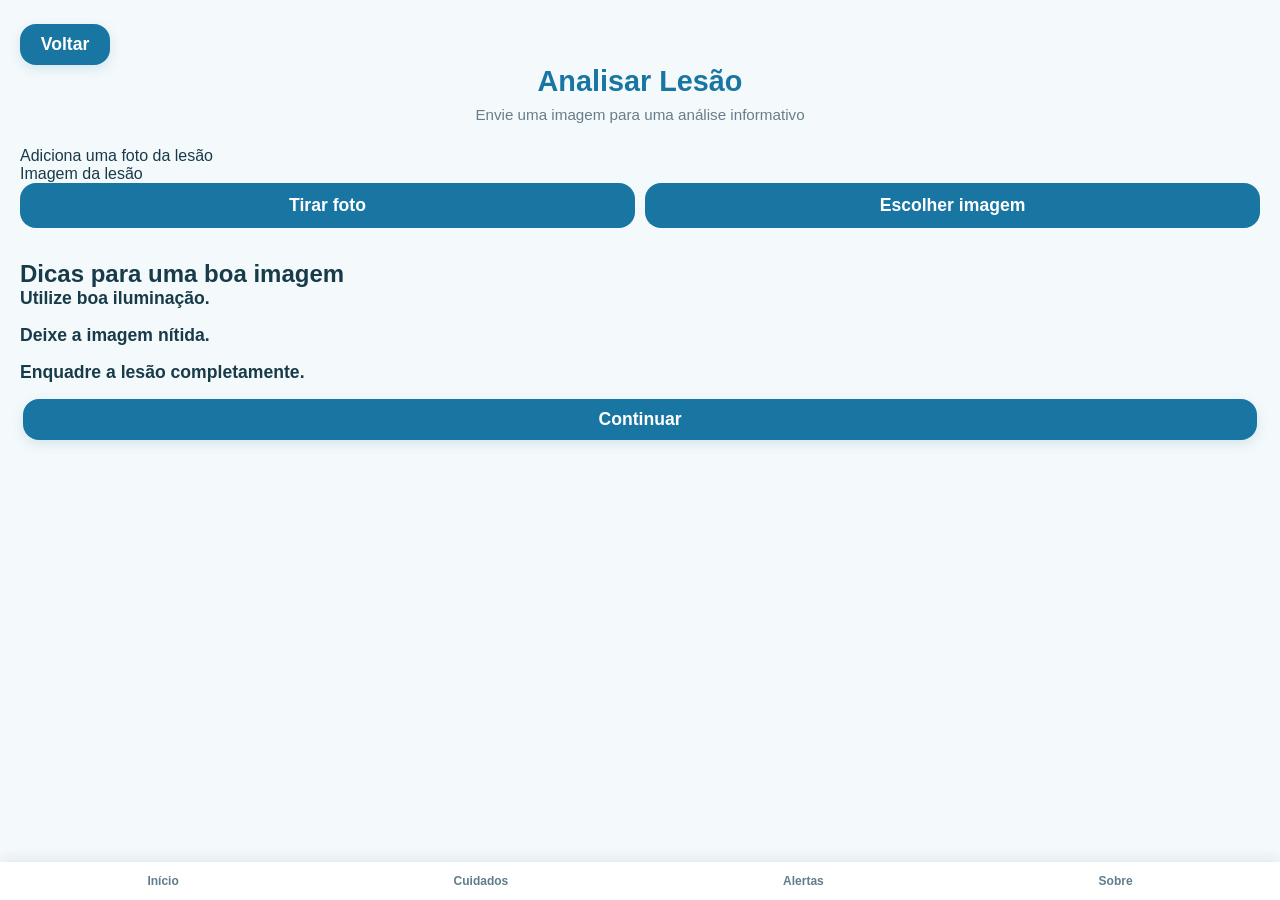
==== Front-end/pages/analisar.html @ c5fb35d3 "troca de pastas" ====
<!DOCTYPE html>
<html lang="pt-br">
<head>
    <meta charset="UTF-8">
    <meta name="viewport" content="width=device-width, initial-scale=1.0">
    <link rel="stylesheet" href="../css/style.css">
    <title>Analisar</title>
</head>
<body>
    <header>
        <a href="../index.html" class="btn-voltar">Voltar</a>
        <h1>Analisar Lesão</h1>
        <p>Envie uma imagem para uma análise informativo</p>
    </header>
    <main>
        <section>
            <div>
                <p>Adiciona uma foto da lesão</p>
                <div>
                    <p>Imagem da lesão</p>
                </div>

                <div class="boteos-imagem">
                    <a href="#"  class="btn-imagem">Tirar foto</a>
                    <a href="#"  class="btn-imagem">Escolher imagem</a>
                </div>
            </div>
        </section>

        <section>
            <h2>Dicas para uma boa imagem</h2>
            <p>Utilize boa iluminação.</p>
            <p>Deixe a imagem nítida.</p>
            <p>Enquadre a lesão completamente.</p>
        </section>

        <section>
            <a href="#" class="btn-continuar">Continuar</a>
        </section>
    </main>
    <nav>
        <ul>
            <a href="../index.html">Início</a>
            <a href="cuidados.html">Cuidados</a>
            <a href="alertas.html">Alertas</a>
            <a href="sobre.html">Sobre</a>
        </ul>
    </nav>
</body>
</html>
---- Front-end/css/style.css ----
* {
    margin: 0px;
    padding: 0px;
    box-sizing: border-box;
}

body {
    font-family: Arial, Helvetica, sans-serif;
    background-color: #f4f9fb;
    color: #183b4a;
}

header {
    padding: 24px 20px;
    text-align: center;
}

header h1 {
    font-size: 1.8rem;
    color: #1976a3;
}

header p {
    margin-top: 8px;
    font-size: 0.95rem;
    color: #687d8b;
}

main {
    padding: 0 20px 100px;
}

.btn-analisar {
    display: block;
    padding: 18px;
    background-color: #1976a3;
    color: #ffffff;
    text-decoration: none;
    text-align: center;
    border-radius: 16px;
    font-size: 1.1rem;
    font-weight: bold;
    box-shadow: 0 4px 12px rgba(25, 118, 163, 0.15);
}

.boteos-imagem {
    display: flex;
    gap: 10px;
}

.btn-imagem {
    flex: 1;
    padding: 12px;
    text-align: center;
    text-decoration: none;
    background-color: #1976a3;
    color: #ffffff;
    border-radius: 16px;
    font-size: 1.1rem;
    font-weight: bold;
}

.btn-continuar{
    display: block;
    padding: 10px;
    margin: 3px;
    background-color: #1976a3;
    color: #ffffff;
    text-align: center;
    border-radius: 16px;
    font-size: 1.1rem;
    font-weight: bold;
    box-shadow: 0 4px 12px rgba(25, 118, 163, 0.15);
}

.btn-voltar {
    width: 90px;
    display: block;
    padding: 10px;
    background-color: #1976a3;
    color: #ffffff;
    text-decoration: none;
    text-align: center;
    border-radius: 16px;
    font-size: 1.1rem;
    font-weight: bold;
    box-shadow: 0 4px 12px rgba(25, 118, 163, 0.15);
}

main section:nth-child(2) {
    margin-top: 32px;
}

main section:nth-child(2) > p {
    margin-bottom: 16px;
    font-size: 1.1rem;
    font-weight: bold;
}

section a {
    text-decoration: none;
}

.cuidado, .alerta {
    display: block;
    padding: 18px;
    margin-bottom: 12px;
    text-align: center;
    text-decoration: none;
    border-radius: 16px;
    font-size: 1rem;
    font-weight: bold;
}

.cuidado {
    background-color: #2a9b8f;
    color: #ffffff;
}

.alerta {
    background-color: #e9a23b;
    color: #ffffff;
}

nav {
    position: fixed;
    bottom: 0;
    left: 0;
    width: 100%;
    background-color: #ffffff;
    padding: 12px 10px;
    box-shadow: 0 -4px 12px rgba(24, 59, 74, 0.08);
}

nav ul {
    display: flex;
    justify-content: space-around;
    align-items: center;
    list-style: none;
}

nav a {
    color: #607d8b;
    text-decoration: none;
    font-size: 0.75rem;
    font-weight: bold;
}
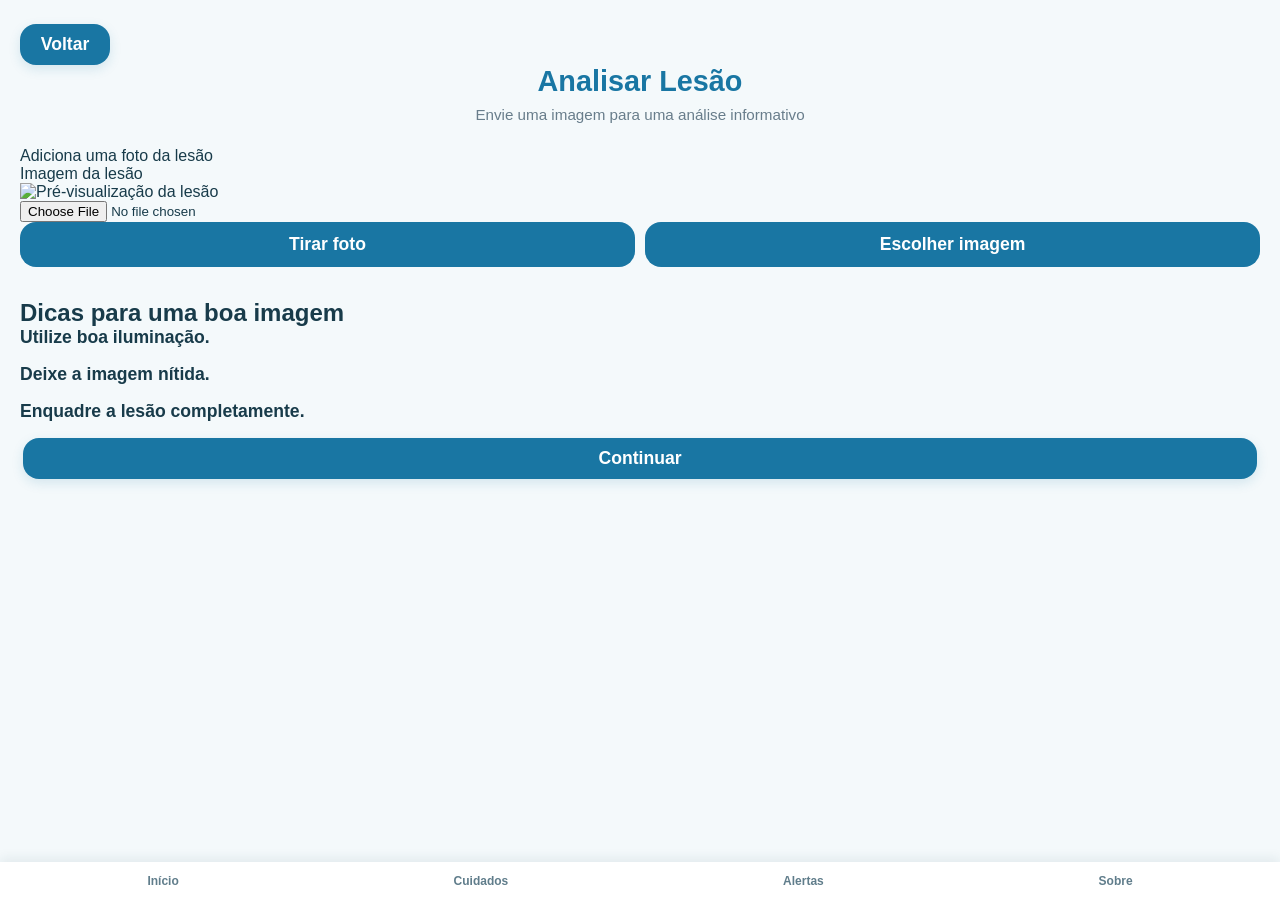
==== commit a9ffae2e: "Inicio da criação do javascript para funcionalidades do app" ====
--- a/Front-end/pages/analisar.html
+++ b/Front-end/pages/analisar.html
@@ -18,11 +18,14 @@
                 <p>Adiciona uma foto da lesão</p>
                 <div>
                     <p>Imagem da lesão</p>
+                    <img id="preview" src="" alt="Pré-visualização da lesão">
                 </div>
 
+                <input type="file" id="imagem" accept="image/*">
+
                 <div class="boteos-imagem">
-                    <a href="#"  class="btn-imagem">Tirar foto</a>
-                    <a href="#"  class="btn-imagem">Escolher imagem</a>
+                    <a href="#"  class="btn-imagem" class="tirar-foto">Tirar foto</a>
+                    <a href="#"  class="btn-imagem" class="escolher-imagem">Escolher imagem</a>
                 </div>
             </div>
         </section>
@@ -46,5 +49,7 @@
             <a href="sobre.html">Sobre</a>
         </ul>
     </nav>
+
+    <script src="../js/analisar.js"></script>
 </body>
 </html>
